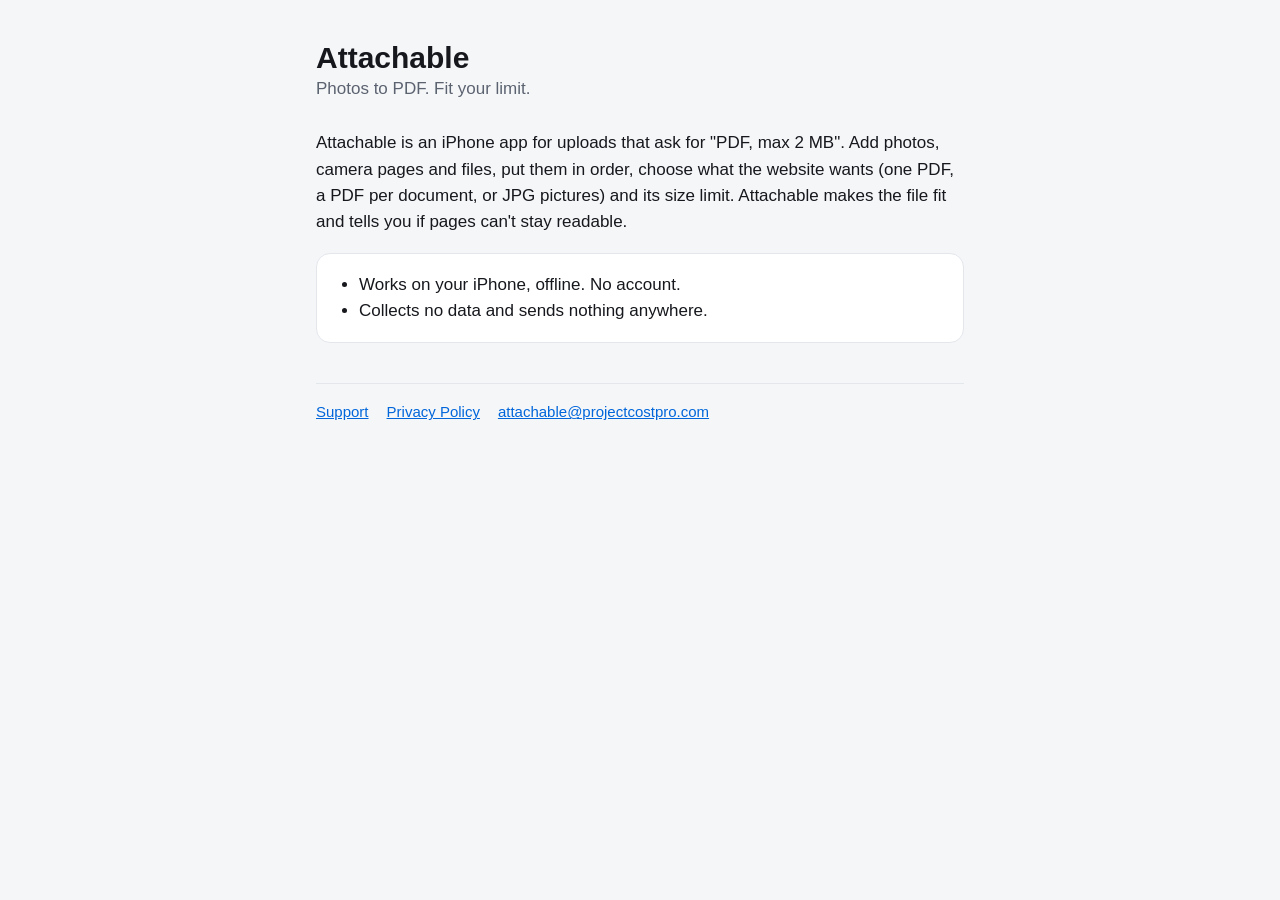
==== index.html @ 1a66af5d "Attachable support and privacy pages" ====
<!doctype html>
<html lang="en">
<head>
<meta charset="utf-8">
<meta name="viewport" content="width=device-width, initial-scale=1">
<title>Attachable · Photos to PDF that fits the upload limit</title>
<meta name="description" content="Attachable for iPhone turns photos and files into one PDF, or JPG pictures, under a website's upload size limit.">
<link rel="stylesheet" href="style.css">
</head>
<body>
<main>
<header>
  <div>
    <h1>Attachable</h1>
    <p>Photos to PDF. Fit your limit.</p>
  </div>
</header>

<p>Attachable is an iPhone app for uploads that ask for "PDF, max 2 MB". Add photos, camera pages and files, put them in order, choose what the website wants (one PDF, a PDF per document, or JPG pictures) and its size limit. Attachable makes the file fit and tells you if pages can't stay readable.</p>

<div class="card">
  <ul style="margin:0">
    <li>Works on your iPhone, offline. No account.</li>
    <li>Collects no data and sends nothing anywhere.</li>
  </ul>
</div>

<nav>
  <a href="support.html">Support</a>
  <a href="privacy.html">Privacy Policy</a>
  <a href="mailto:attachable@projectcostpro.com">attachable@projectcostpro.com</a>
</nav>
</main>
</body>
</html>
---- style.css ----
:root {
  --bg: #f5f6f8;
  --surface: #ffffff;
  --text: #16181d;
  --muted: #5b6270;
  --tint: #0066da;
  --border: #e3e6eb;
  color-scheme: light dark;
}
@media (prefers-color-scheme: dark) {
  :root {
    --bg: #0f1115;
    --surface: #1a1d23;
    --text: #eef0f3;
    --muted: #a3aab6;
    --tint: #5aa2ff;
    --border: #2a2e36;
  }
}
* { box-sizing: border-box; }
body {
  margin: 0;
  background: var(--bg);
  color: var(--text);
  font: 17px/1.55 -apple-system, BlinkMacSystemFont, "Segoe UI", Roboto, Helvetica, Arial, sans-serif;
}
main { max-width: 680px; margin: 0 auto; padding: 40px 16px 64px; }
header { display: flex; align-items: center; gap: 14px; margin-bottom: 28px; }
header img { width: 56px; height: 56px; border-radius: 13px; }
header p { margin: 0; color: var(--muted); }
h1 { font-size: 30px; line-height: 1.2; margin: 0; }
h2 { font-size: 20px; margin: 32px 0 8px; }
p, li { color: var(--text); }
.muted { color: var(--muted); font-size: 15px; }
.card { background: var(--surface); border: 1px solid var(--border); border-radius: 14px; padding: 18px 20px; margin: 16px 0; }
a { color: var(--tint); }
nav { display: flex; gap: 18px; flex-wrap: wrap; margin-top: 40px; padding-top: 16px; border-top: 1px solid var(--border); font-size: 15px; }
.button { display: inline-block; background: var(--tint); color: #fff; text-decoration: none; padding: 10px 18px; border-radius: 10px; font-weight: 600; }
ul { padding-left: 22px; }
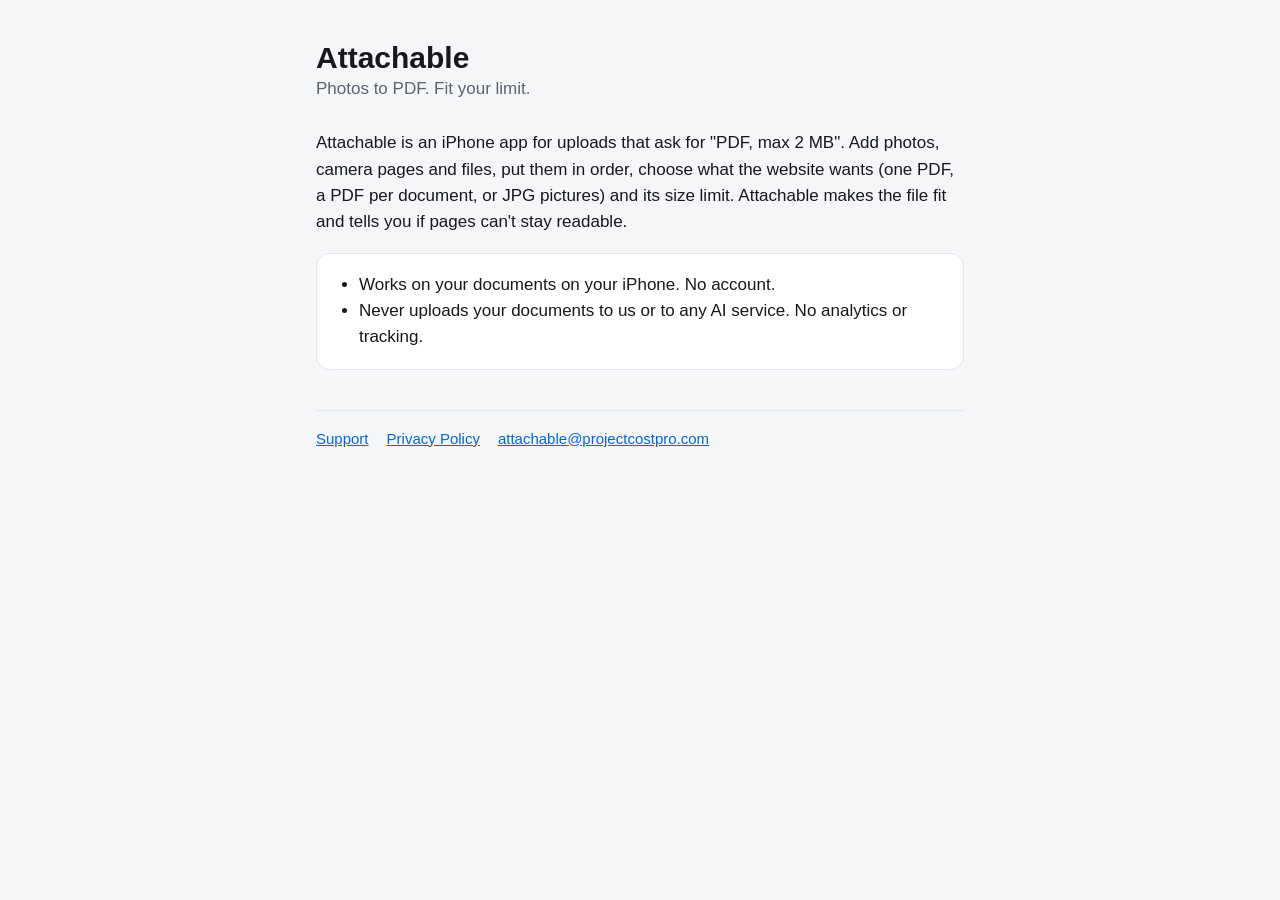
==== commit 2294d705: "Precise privacy policy, support email handling, readable dark-mode button (Codex audit 032 A1, A2)" ====
--- a/index.html
+++ b/index.html
@@ -20,8 +20,8 @@
 
 <div class="card">
   <ul style="margin:0">
-    <li>Works on your iPhone, offline. No account.</li>
-    <li>Collects no data and sends nothing anywhere.</li>
+    <li>Works on your documents on your iPhone. No account.</li>
+    <li>Never uploads your documents to us or to any AI service. No analytics or tracking.</li>
   </ul>
 </div>
 
--- a/style.css
+++ b/style.css
@@ -5,6 +5,9 @@
   --muted: #5b6270;
   --tint: #0066da;
   --border: #e3e6eb;
+  /* Filled buttons have their own colors: white text stays at least 4.5:1 in both themes (Codex audit 032 A2). */
+  --button-bg: #0066da; /* white on it: 5.37:1 */
+  --button-text: #ffffff;
   color-scheme: light dark;
 }
 @media (prefers-color-scheme: dark) {
@@ -15,6 +18,8 @@
     --muted: #a3aab6;
     --tint: #5aa2ff;
     --border: #2a2e36;
+    --button-bg: #0a5bc4; /* white on it: 6.35:1; links keep --tint, 6.47:1 on the cards */
+    --button-text: #ffffff;
   }
 }
 * { box-sizing: border-box; }
@@ -35,5 +40,7 @@
 .card { background: var(--surface); border: 1px solid var(--border); border-radius: 14px; padding: 18px 20px; margin: 16px 0; }
 a { color: var(--tint); }
 nav { display: flex; gap: 18px; flex-wrap: wrap; margin-top: 40px; padding-top: 16px; border-top: 1px solid var(--border); font-size: 15px; }
-.button { display: inline-block; background: var(--tint); color: #fff; text-decoration: none; padding: 10px 18px; border-radius: 10px; font-weight: 600; }
+.button { display: inline-block; max-width: 100%; overflow-wrap: anywhere; background: var(--button-bg); color: var(--button-text); text-decoration: none; padding: 10px 18px; border-radius: 10px; font-weight: 600; }
 ul { padding-left: 22px; }
+/* Long addresses (the support email) wrap on narrow phones instead of widening the page. */
+p, li, nav a { overflow-wrap: anywhere; }
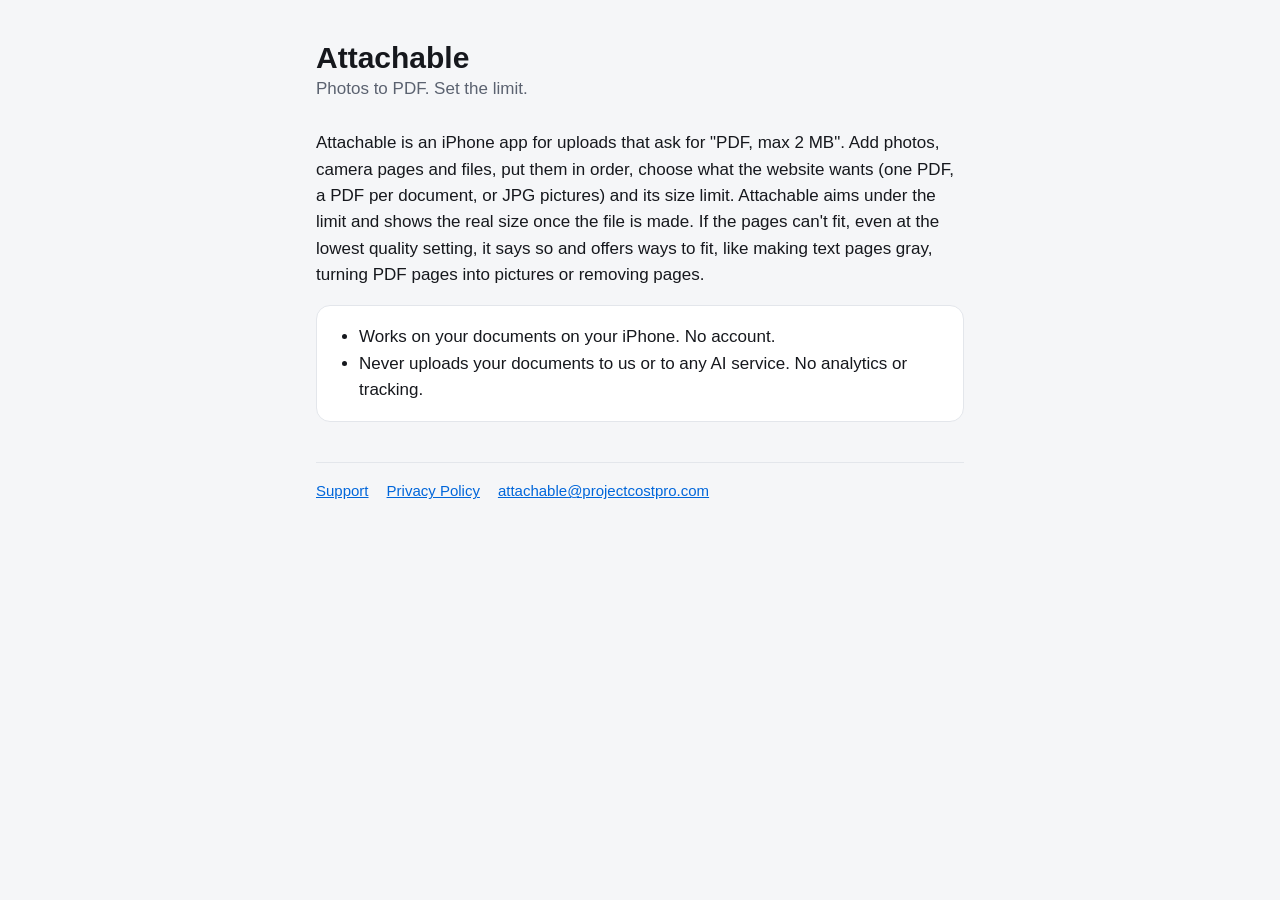
==== commit 7a690c9b: "Size wording: Attachable aims under the limit and shows the real size Subtitle is now "Photos to PDF" ====
--- a/index.html
+++ b/index.html
@@ -3,8 +3,8 @@
 <head>
 <meta charset="utf-8">
 <meta name="viewport" content="width=device-width, initial-scale=1">
-<title>Attachable · Photos to PDF that fits the upload limit</title>
-<meta name="description" content="Attachable for iPhone turns photos and files into one PDF, or JPG pictures, under a website's upload size limit.">
+<title>Attachable · Photos to PDF for upload size limits</title>
+<meta name="description" content="Attachable for iPhone turns photos and files into one PDF, or JPG pictures, for a website's upload size limit. It aims under the limit, shows the real size, and says if it can't fit.">
 <link rel="stylesheet" href="style.css">
 </head>
 <body>
@@ -12,11 +12,11 @@
 <header>
   <div>
     <h1>Attachable</h1>
-    <p>Photos to PDF. Fit your limit.</p>
+    <p>Photos to PDF. Set the limit.</p>
   </div>
 </header>
 
-<p>Attachable is an iPhone app for uploads that ask for "PDF, max 2 MB". Add photos, camera pages and files, put them in order, choose what the website wants (one PDF, a PDF per document, or JPG pictures) and its size limit. Attachable makes the file fit and tells you if pages can't stay readable.</p>
+<p>Attachable is an iPhone app for uploads that ask for "PDF, max 2 MB". Add photos, camera pages and files, put them in order, choose what the website wants (one PDF, a PDF per document, or JPG pictures) and its size limit. Attachable aims under the limit and shows the real size once the file is made. If the pages can't fit, even at the lowest quality setting, it says so and offers ways to fit, like making text pages gray, turning PDF pages into pictures or removing pages.</p>
 
 <div class="card">
   <ul style="margin:0">
